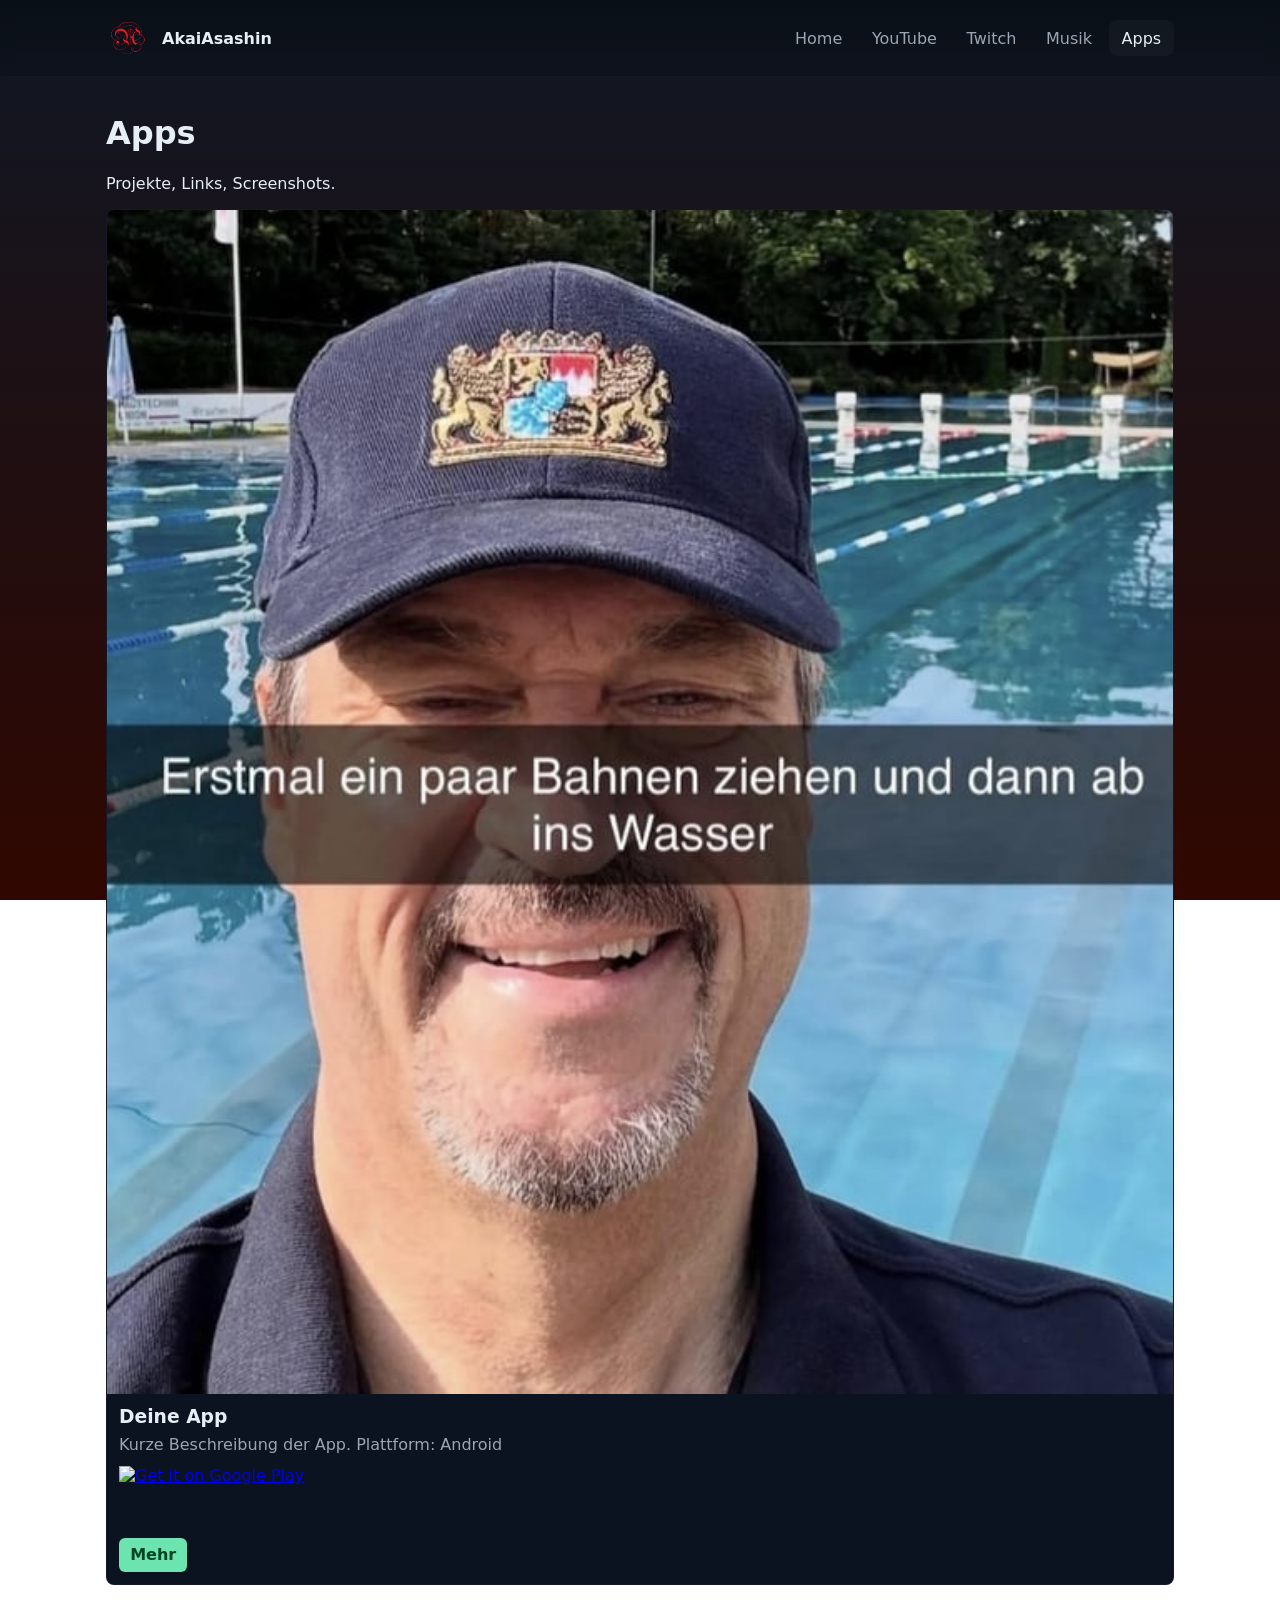
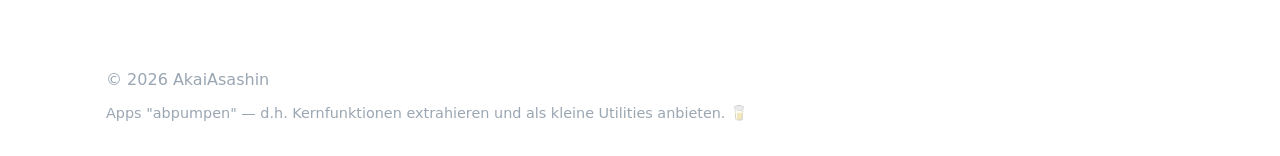
==== apps.html @ 0e6ad5d1 "Add files via upload" ====
<!doctype html>
<html lang="de">
<head>
  <meta charset="utf-8" />
  <meta name="viewport" content="width=device-width,initial-scale=1" />
  <title>AkaiAsashin — Apps</title>
  <link rel="stylesheet" href="styles.css" />
  <link rel="icon" type="image/png" href="profil.png">
</head>
<body>
  <header class="site-header">
    <div class="container header-inner">
      <a class="brand" href="index.html">
        <img src="profil.png" alt="AkaiAsashin Logo" class="logo" />
        <span class="name">AkaiAsashin</span>
      </a>

      <nav class="main-nav" aria-label="Hauptnavigation">
        <button class="nav-toggle" aria-expanded="false" aria-controls="nav-list">☰</button>
        <ul id="nav-list" class="nav-list" role="menubar">
          <li><a href="index.html">Home</a></li>
          <li><a href="youtube.html">YouTube</a></li>
          <li><a href="twitch.html">Twitch</a></li>
          <li><a href="music.html">Musik</a></li>
          <li><a href="apps.html" class="active">Apps</a></li>
        </ul>
      </nav>
    </div>
  </header>

  <main class="container">
    <h1>Apps</h1>
    <p>Projekte, Links, Screenshots.</p>

    <div class="apps-grid">
      <!-- Beispiel-App-Karte mit Google Play Badge -->
      <article class="app-card">
        <img src="app.png" alt="App Screenshot">
        <h3>Deine App</h3>
        <p>Kurze Beschreibung der App. Plattform: Android</p>

        <!-- === Google Play Badge (einfacher Link) ===
             Ersetze APP_ID_HIER_EINSETZEN mit deiner Play-Store App-ID z.B. com.meinname.meineapp -->
        <p style="margin: .75rem;">
          <a href="https://play.google.com/store/apps/details?id=com.lilithgame.hgame"
             target="_blank" rel="noopener noreferrer">
            <img alt="Get it on Google Play"
                 src="https://play.google.com/intl/en_us/badges/images/generic/en_badge_web_generic.png"
                 style="height:60px; border:0;">
          </a>
        </p>

        <p><a href="#" class="btn">Mehr</a></p>
      </article>

      <!-- weitere App-Karten falls nötig -->
    </div>
  </main>

  <footer class="site-footer container">
    <p>© <span id="year"></span> AkaiAsashin</p>
    <p class="milk-note">Apps "abpumpen" — d.h. Kernfunktionen extrahieren und als kleine Utilities anbieten. 🥛</p>
  </footer>

  <script src="common.js"></script>
</body>
</html>
---- styles.css ----
:root{
  --bg:#0f1724;
  --card:#0b1220;
  --accent:#6be4b0;
  --muted:#9aa6b2;
  --text:#e6eef6;
  --max-width:1100px;
  --gap:1rem;
  --radius:10px;
  --glass: rgba(255,255,255,0.03);
}
*{box-sizing:border-box}
html,body{height:100%}
html {
  min-height: 100%;
  background: linear-gradient(180deg, var(--bg), #300700) fixed;
}
body {
  margin: 0;
  font-family: Inter, ui-sans-serif, system-ui, -apple-system, "Segoe UI", Roboto, "Helvetica Neue", Arial;
  background: transparent; /* wichtig: damit nicht neu beginnt */
  color: var(--text);
  -webkit-font-smoothing: antialiased;
}
.container{max-width:var(--max-width);margin:0 auto;padding:1rem}
.site-header{position:sticky;top:0;z-index:40;backdrop-filter: blur(6px);background: linear-gradient(180deg, rgba(6,10,15,0.6), rgba(6,10,15,0.25));border-bottom:1px solid rgba(255,255,255,0.03)}
.header-inner{display:flex;align-items:center;justify-content:space-between;gap:1rem}
.brand{display:flex;align-items:center;gap:.75rem;color:var(--text);text-decoration:none}
.logo{width:44px;height:44px;color:var(--accent)}
.name{font-weight:700}
.main-nav{position:relative}
.nav-toggle{display:none;background:none;border:0;color:var(--text);font-size:1.1rem;padding:.2rem}
.nav-list{display:flex;gap:.25rem;list-style:none;margin:0;padding:0}
.nav-list a{display:inline-block;padding:.55rem .8rem;border-radius:8px;text-decoration:none;color:var(--muted)}
.nav-list a.active, .nav-list a:hover{background:var(--glass);color:var(--text)}
.main-home .home-hero{display:grid;grid-template-columns:1fr 420px;gap:1rem;align-items:center;margin:2rem 0}
.hero-center{text-align:left}
.hero-title{margin:0;font-size:2.1rem}
.lead{color:var(--muted);margin-top:.5rem}
.stream-frame{background:rgba(255,255,255,0.02);border-radius:10px;overflow:hidden;border:1px solid rgba(255,255,255,0.03)}
.stream-frame.small iframe{width:100%;height:240px}
.stream-caption{color:var(--muted);font-size:.9rem;margin-top:.5rem}
.page{padding-bottom:2rem}
.video-wrap{margin-top:1rem;aspect-ratio:16/9;overflow:hidden;border:1px solid rgba(255,255,255,0.03)}
.stream-grid{display:grid;grid-template-columns: 1fr 300px; gap:1rem;align-items:start}
.channel-info{background:var(--card);padding:1rem;border-radius:8px;border:1px solid rgba(255,255,255,0.02)}
.music-list .track{background:var(--card);padding:1rem;margin-bottom:.75rem;border-radius:8px;border:1px solid rgba(255,255,255,0.02)}
.apps-grid{display:grid;grid-template-columns:repeat(auto-fit,minmax(240px,1fr));gap:1rem;margin-top:1rem}
.app-card{background:var(--card);padding:0;border-radius:8px;overflow:hidden;border:1px solid rgba(255,255,255,0.03)}
.app-card img{display:block;width:100%;height:auto}
.app-card h3{margin:.75rem .75rem 0 .75rem}
.app-card p{margin:.5rem .75rem .75rem .75rem;color:var(--muted)}
.btn{display:inline-block;padding:.45rem .7rem;border-radius:6px;background:var(--accent);color:#042; text-decoration:none;font-weight:600}
.site-footer{border-top:1px solid rgba(255,255,255,0.02);padding:1.25rem 1rem;margin-top:2rem;color:var(--muted)}
.milk-note{font-size:.9rem;color:var(--muted);margin-top:.5rem}
.hero-stream {
  margin-top: 20px;
  display: flex;
  justify-content: center;
}

.player-and-chat {
  display: flex;
  justify-content: center;
  align-items: stretch; /* Chat gleich hoch wie Player */
  gap: 15px;
  height: 80vh; /* macht alles groß */
}

.stream-frame {
  flex: 3; /* ca. 75% Breite */
}

.stream-frame iframe {
  width: 100%;
  height: 100%;
}

.twitch-chat {
  flex: 1; /* ca. 25% Breite */
}

.twitch-chat iframe {
  width: 100%;
  height: 100%;
}


@media (max-width:900px){
  .main-home .home-hero{grid-template-columns:1fr}
  .stream-grid{grid-template-columns:1fr}
  .nav-list{display:none;position:absolute;right:0;top:48px;background:var(--card);padding:.6rem;border-radius:8px;box-shadow:0 6px 18px rgba(0,0,0,0.6)}
  .nav-toggle{display:inline-block}
  .nav-list.show{display:flex;flex-direction:column;min-width:180px}
}
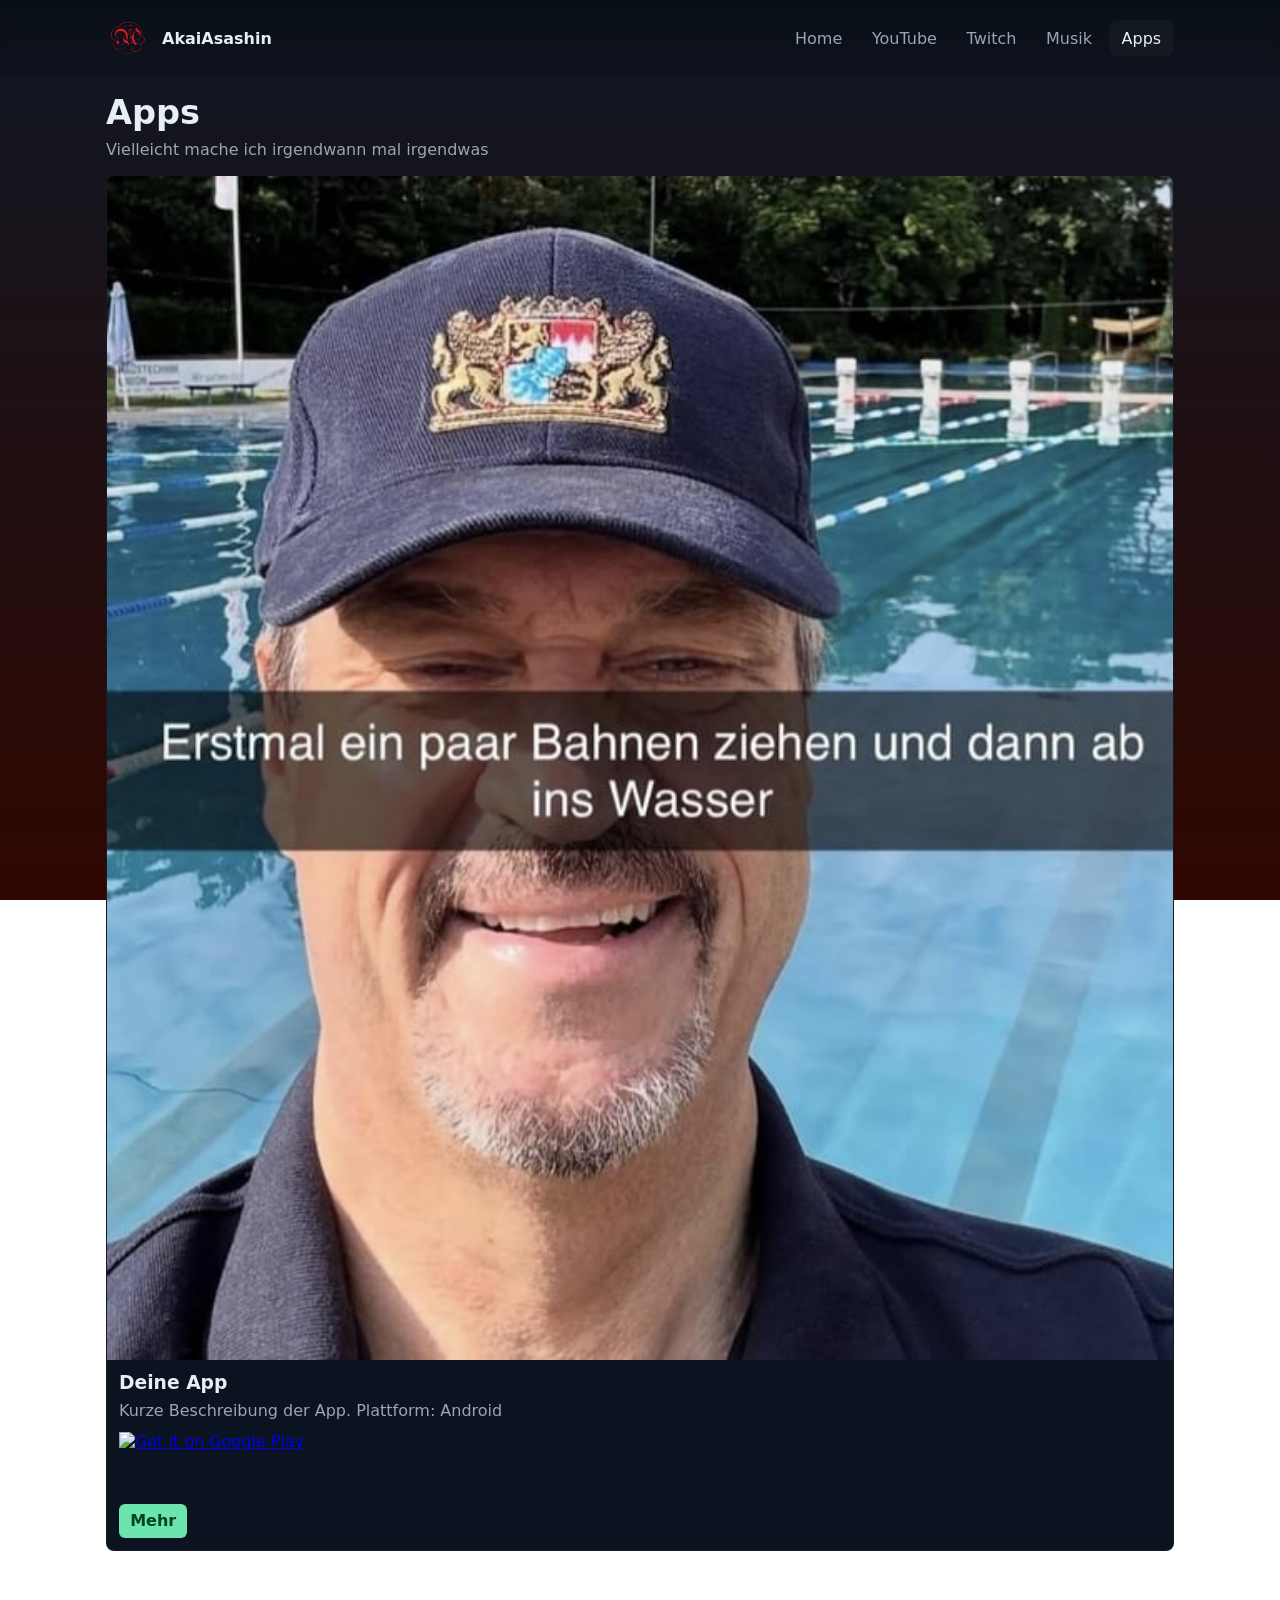
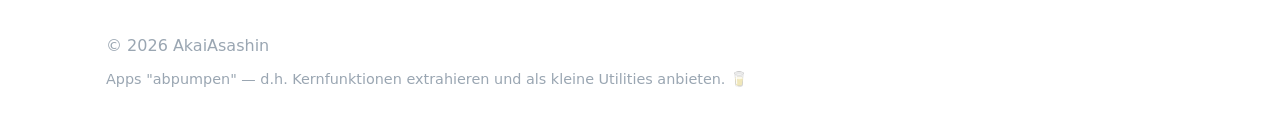
==== commit d2691507: "update 2026" ====
--- a/apps.html
+++ b/apps.html
@@ -29,8 +29,12 @@
   </header>
 
   <main class="container">
-    <h1>Apps</h1>
-    <p>Projekte, Links, Screenshots.</p>
+    <section class="home-hero">
+      <div class="hero-center">
+        <h1 class="hero-title">Apps</h1>
+        <p class="lead">Vielleicht mache ich irgendwann mal irgendwas</p>
+      </div>
+    </section>
 
     <div class="apps-grid">
       <!-- Beispiel-App-Karte mit Google Play Badge -->
--- a/styles.css
+++ b/styles.css
@@ -11,85 +11,107 @@
 }
 *{box-sizing:border-box}
 html,body{height:100%}
-html {
-  min-height: 100%;
-  background: linear-gradient(180deg, var(--bg), #300700) fixed;
-}
-body {
-  margin: 0;
-  font-family: Inter, ui-sans-serif, system-ui, -apple-system, "Segoe UI", Roboto, "Helvetica Neue", Arial;
-  background: transparent; /* wichtig: damit nicht neu beginnt */
-  color: var(--text);
-  -webkit-font-smoothing: antialiased;
-}
+html{min-height:100%;background:linear-gradient(180deg,var(--bg),#300700) fixed}
+body{margin:0;font-family:Inter,ui-sans-serif,system-ui,-apple-system,"Segoe UI",Roboto,"Helvetica Neue",Arial;background:transparent;color:var(--text);-webkit-font-smoothing:antialiased}
 .container{max-width:var(--max-width);margin:0 auto;padding:1rem}
-.site-header{position:sticky;top:0;z-index:40;backdrop-filter: blur(6px);background: linear-gradient(180deg, rgba(6,10,15,0.6), rgba(6,10,15,0.25));border-bottom:1px solid rgba(255,255,255,0.03)}
+
+/* Header */
+.site-header{position:sticky;top:0;z-index:40;backdrop-filter:blur(6px);background:linear-gradient(180deg,rgba(6,10,15,0.6),rgba(6,10,15,0.25));border-bottom:1px solid rgba(255,255,255,0.03)}
 .header-inner{display:flex;align-items:center;justify-content:space-between;gap:1rem}
 .brand{display:flex;align-items:center;gap:.75rem;color:var(--text);text-decoration:none}
-.logo{width:44px;height:44px;color:var(--accent)}
+.logo{width:44px;height:44px}
 .name{font-weight:700}
 .main-nav{position:relative}
 .nav-toggle{display:none;background:none;border:0;color:var(--text);font-size:1.1rem;padding:.2rem}
 .nav-list{display:flex;gap:.25rem;list-style:none;margin:0;padding:0}
 .nav-list a{display:inline-block;padding:.55rem .8rem;border-radius:8px;text-decoration:none;color:var(--muted)}
-.nav-list a.active, .nav-list a:hover{background:var(--glass);color:var(--text)}
-.main-home .home-hero{display:grid;grid-template-columns:1fr 420px;gap:1rem;align-items:center;margin:2rem 0}
-.hero-center{text-align:left}
+.nav-list a.active,.nav-list a:hover{background:var(--glass);color:var(--text)}
+
+/* Home Hero */
+.main-home .home-hero{text-align:center;margin:2rem 0 1.5rem}
 .hero-title{margin:0;font-size:2.1rem}
 .lead{color:var(--muted);margin-top:.5rem}
-.stream-frame{background:rgba(255,255,255,0.02);border-radius:10px;overflow:hidden;border:1px solid rgba(255,255,255,0.03)}
-.stream-frame.small iframe{width:100%;height:240px}
-.stream-caption{color:var(--muted);font-size:.9rem;margin-top:.5rem}
-.page{padding-bottom:2rem}
-.video-wrap{margin-top:1rem;aspect-ratio:16/9;overflow:hidden;border:1px solid rgba(255,255,255,0.03)}
-.stream-grid{display:grid;grid-template-columns: 1fr 300px; gap:1rem;align-items:start}
-.channel-info{background:var(--card);padding:1rem;border-radius:8px;border:1px solid rgba(255,255,255,0.02)}
+
+/* Stream + Chat (Home & Twitch) */
+.stream-and-chat{
+  display:flex;
+  justify-content:center;
+  align-items:stretch;
+  gap:12px;
+  width:100%;
+  height:75vh;
+  margin:0 auto 2rem;
+}
+.stream-and-chat .stream-frame{
+  flex:3;
+  min-width:0;
+  background:rgba(255,255,255,0.02);
+  border-radius:var(--radius);
+  overflow:hidden;
+  border:1px solid rgba(255,255,255,0.05);
+}
+.stream-and-chat .stream-frame iframe{
+  width:100%;
+  height:100%;
+  display:block;
+}
+.twitch-chat-frame{
+  flex:1;
+  min-width:300px;
+  max-width:340px;
+  background:rgba(255,255,255,0.02);
+  border-radius:var(--radius);
+  overflow:hidden;
+  border:1px solid rgba(255,255,255,0.05);
+}
+.twitch-chat-frame iframe{
+  width:100%;
+  height:100%;
+  display:block;
+}
+
+/* YouTube */
+.video-wrap{
+  margin-top:1rem;
+  position:relative;
+  width:100%;
+  aspect-ratio:16/9;
+  overflow:hidden;
+  border-radius:var(--radius);
+  border:1px solid rgba(255,255,255,0.05);
+}
+.video-wrap iframe{
+  position:absolute;
+  inset:0;
+  width:100%;
+  height:100%;
+}
+
+/* Musik */
 .music-list .track{background:var(--card);padding:1rem;margin-bottom:.75rem;border-radius:8px;border:1px solid rgba(255,255,255,0.02)}
+
+/* Apps */
 .apps-grid{display:grid;grid-template-columns:repeat(auto-fit,minmax(240px,1fr));gap:1rem;margin-top:1rem}
 .app-card{background:var(--card);padding:0;border-radius:8px;overflow:hidden;border:1px solid rgba(255,255,255,0.03)}
 .app-card img{display:block;width:100%;height:auto}
 .app-card h3{margin:.75rem .75rem 0 .75rem}
 .app-card p{margin:.5rem .75rem .75rem .75rem;color:var(--muted)}
-.btn{display:inline-block;padding:.45rem .7rem;border-radius:6px;background:var(--accent);color:#042; text-decoration:none;font-weight:600}
+.btn{display:inline-block;padding:.45rem .7rem;border-radius:6px;background:var(--accent);color:#042;text-decoration:none;font-weight:600}
+
+/* Footer */
 .site-footer{border-top:1px solid rgba(255,255,255,0.02);padding:1.25rem 1rem;margin-top:2rem;color:var(--muted)}
 .milk-note{font-size:.9rem;color:var(--muted);margin-top:.5rem}
-.hero-stream {
-  margin-top: 20px;
-  display: flex;
-  justify-content: center;
-}
 
-.player-and-chat {
-  display: flex;
-  justify-content: center;
-  align-items: stretch; /* Chat gleich hoch wie Player */
-  gap: 15px;
-  height: 80vh; /* macht alles groß */
-}
+/* Sonstiges */
+.channel-info{background:var(--card);padding:1rem;border-radius:8px;border:1px solid rgba(255,255,255,0.02)}
+.page{padding-bottom:2rem}
 
-.stream-frame {
-  flex: 3; /* ca. 75% Breite */
-}
-
-.stream-frame iframe {
-  width: 100%;
-  height: 100%;
-}
-
-.twitch-chat {
-  flex: 1; /* ca. 25% Breite */
-}
-
-.twitch-chat iframe {
-  width: 100%;
-  height: 100%;
-}
-
-
-@media (max-width:900px){
-  .main-home .home-hero{grid-template-columns:1fr}
-  .stream-grid{grid-template-columns:1fr}
+/* Mobile */
+@media(max-width:900px){
   .nav-list{display:none;position:absolute;right:0;top:48px;background:var(--card);padding:.6rem;border-radius:8px;box-shadow:0 6px 18px rgba(0,0,0,0.6)}
   .nav-toggle{display:inline-block}
   .nav-list.show{display:flex;flex-direction:column;min-width:180px}
-}
+  .stream-and-chat{flex-direction:column;height:auto}
+  .stream-and-chat .stream-frame{height:56vw}
+  .twitch-chat-frame{min-width:0;max-width:100%;height:400px}
+}
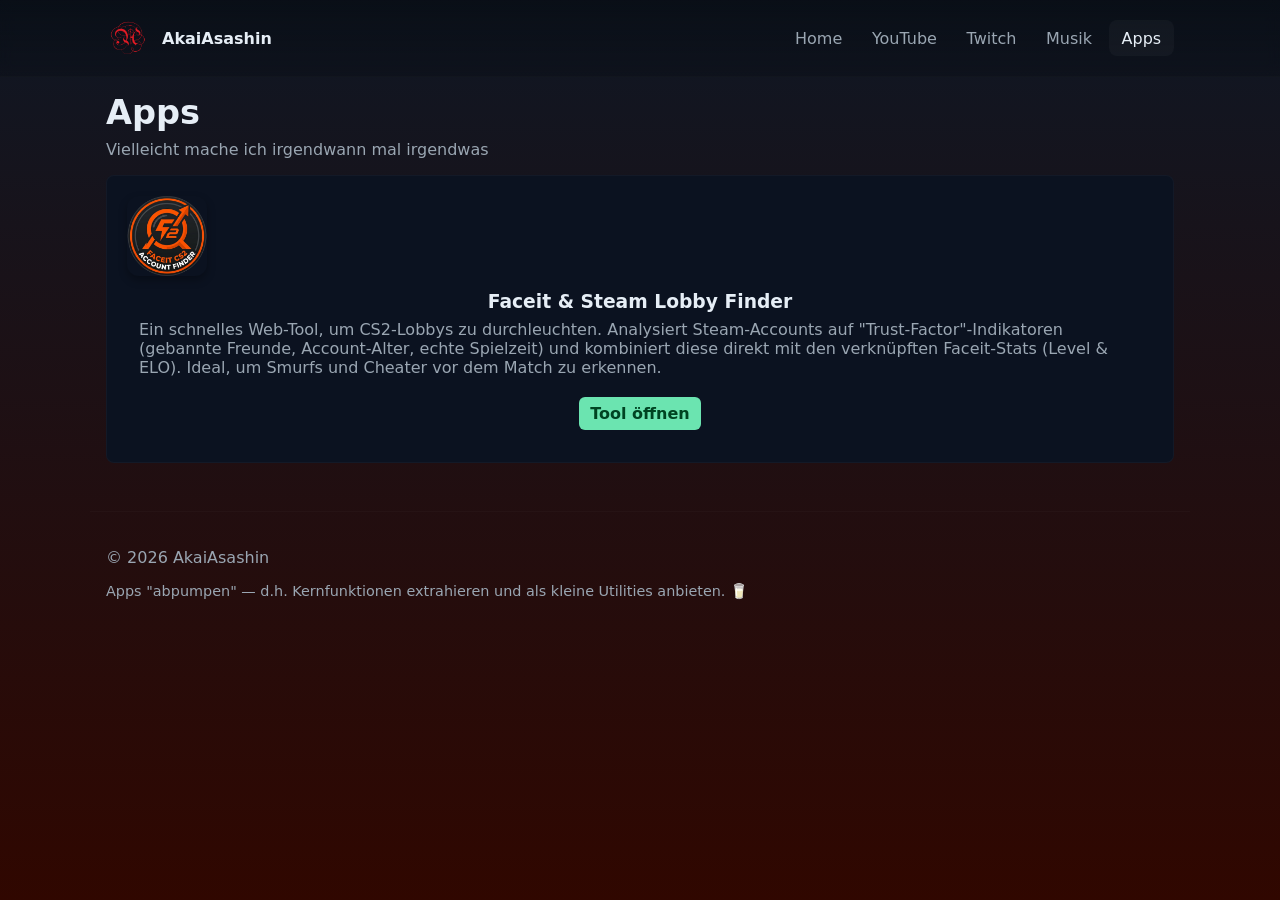
==== commit f7790544: "add faceitfinder app link" ====
--- a/apps.html
+++ b/apps.html
@@ -37,27 +37,19 @@
     </section>
 
     <div class="apps-grid">
-      <!-- Beispiel-App-Karte mit Google Play Badge -->
-      <article class="app-card">
-        <img src="app.png" alt="App Screenshot">
-        <h3>Deine App</h3>
-        <p>Kurze Beschreibung der App. Plattform: Android</p>
-
-        <!-- === Google Play Badge (einfacher Link) ===
-             Ersetze APP_ID_HIER_EINSETZEN mit deiner Play-Store App-ID z.B. com.meinname.meineapp -->
-        <p style="margin: .75rem;">
-          <a href="https://play.google.com/store/apps/details?id=com.lilithgame.hgame"
-             target="_blank" rel="noopener noreferrer">
-            <img alt="Get it on Google Play"
-                 src="https://play.google.com/intl/en_us/badges/images/generic/en_badge_web_generic.png"
-                 style="height:60px; border:0;">
-          </a>
+      
+      <article class="app-card" style="text-align: center; padding: 20px;">
+        <img src="logo.png" alt="Faceit Finder Logo" style="width: 80px; height: 80px; border-radius: 12px; object-fit: cover; margin-bottom: 15px; box-shadow: 0 4px 8px rgba(0,0,0,0.3);">
+        <h3>Faceit & Steam Lobby Finder</h3>
+        <p style="text-align: left; margin-bottom: 20px;">
+          Ein schnelles Web-Tool, um CS2-Lobbys zu durchleuchten. Analysiert Steam-Accounts auf "Trust-Factor"-Indikatoren (gebannte Freunde, Account-Alter, echte Spielzeit) und kombiniert diese direkt mit den verknüpften Faceit-Stats (Level & ELO). Ideal, um Smurfs und Cheater vor dem Match zu erkennen.
         </p>
 
-        <p><a href="#" class="btn">Mehr</a></p>
+        <p>
+          <a href="https://faceitfinder-iv7m.onrender.com/" target="_blank" rel="noopener noreferrer" class="btn">Tool öffnen</a>
+        </p>
       </article>
 
-      <!-- weitere App-Karten falls nötig -->
     </div>
   </main>
 
@@ -68,4 +60,4 @@
 
   <script src="common.js"></script>
 </body>
-</html>
+</html>
